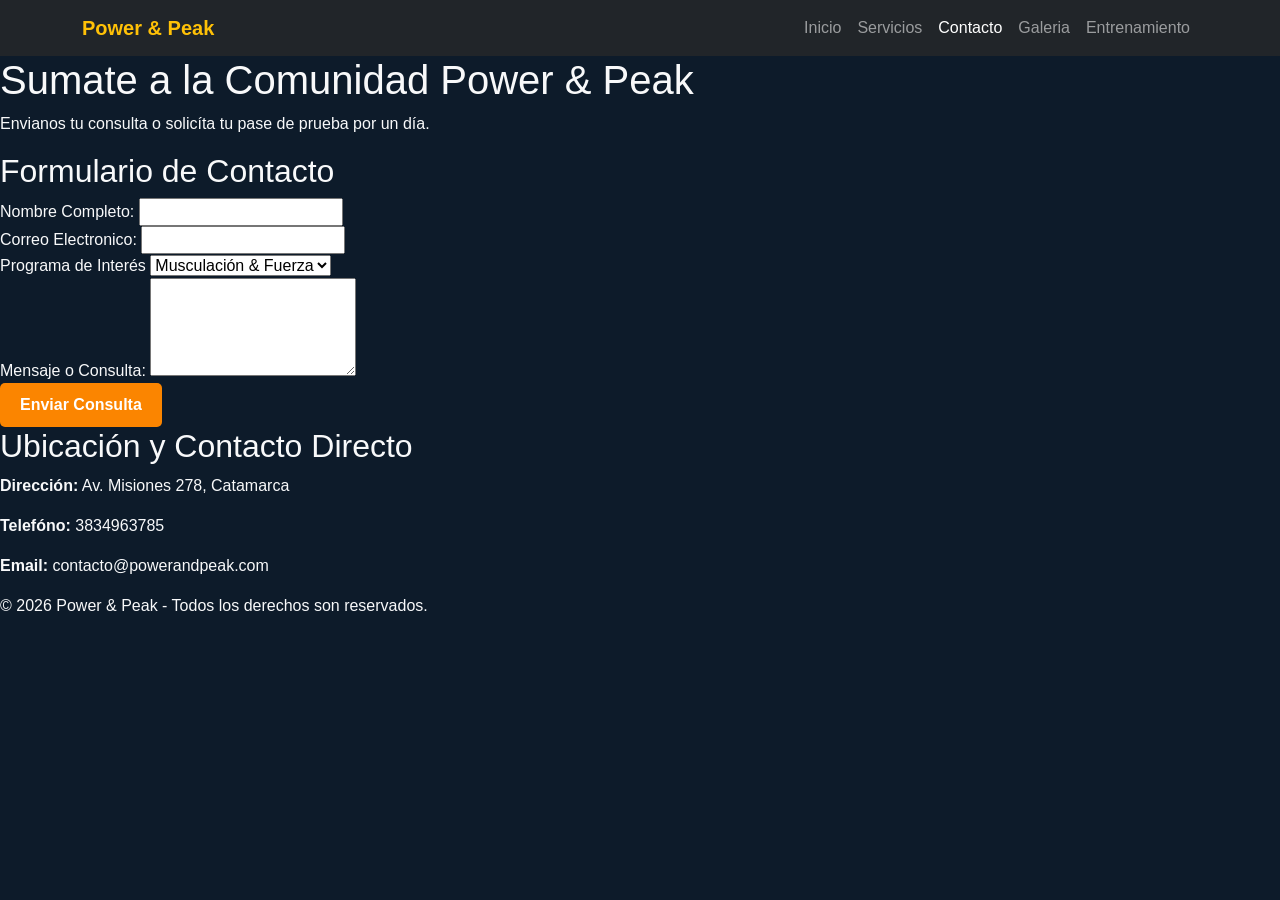
==== pages/contacto.html @ bb5da2a2 "Paso 3: integracion de CDN Bootstrap 5 y navbar responsive" ====
<!DOCTYPE html>
<html lang="es">

<head>
    <meta charset="UTF-8">
    <meta name="viewport" content="width=device-width, initial-scale=1.0">
    <title>Servicios y Programas | Power & Peak</title>
    <!-- Bootstrap 5 CSS -->
    <link href="https://cdn.jsdelivr.net/npm/bootstrap@5.3.8/dist/css/bootstrap.min.css" rel="stylesheet">
    <link rel="stylesheet" href="../css/style.css">
</head>

<body>

    <!-- NAV / NAVEGACIÓN -->
    <nav class="navbar navbar-expand-lg navbar-dark bg-dark sticky-top">
        <div class="container">
            <a class="navbar-brand fw-bold text-warning" href="../index.html">Power & Peak</a>
            <button class="navbar-toggler" type="button" data-bs-toggle="collapse" data-bs-target="#navbarNav">
                <span class="navbar-toggler-icon"></span>
            </button>
            <div class="collapse navbar-collapse" id="navbarNav">
                <ul class="navbar-nav ms-auto">
                    <li class="nav-item"><a class="nav-link" href="../index.html">Inicio</a></li>
                    <li class="nav-item"><a class="nav-link" href="/pages/servicios.html">Servicios</a></li>
                    <li class="nav-item"><a class="nav-link active" href="/pages/contacto.html">Contacto</a></li>
                    <li class="nav-item"><a class="nav-link" href="/pages/galeria.html">Galeria</a></li>
                    <li class="nav-item"><a class="nav-link" href="/pages/entrenamiento.html">Entrenamiento</a></li>
                </ul>
            </div>
        </div>
    </nav>

    <header>
        <h1>Sumate a la Comunidad Power & Peak</h1>
        <p>Envianos tu consulta o solicíta tu pase de prueba por un día.</p>
    </header>

    <main>
        <section>
            <h2>Formulario de Contacto</h2>

            <form action="#" method="POST">
                <div>
                    <label for="nombre">Nombre Completo:</label>
                    <input type="text" id="nombre" name="nombre" required>
                </div>

                <div>
                    <label for="email">Correo Electronico:</label>
                    <input type="email" id="email" name="email" required>
                </div>

                <div>
                    <label for="programa">Programa de Interés</label>
                    <select name="programa" id="progrma">
                        <option value="musculacion">Musculación & Fuerza</option>
                        <option value="crossfit">Crossfit & Funcional</option>
                        <option value="personalizado">Personalizado 1 a 1</option>
                    </select>
                </div>

                <div>
                    <label for="mensaje">Mensaje o Consulta:</label>
                    <textarea name="mensaje" id="mensaje" rows="4"></textarea>
                </div>

                <button class="btn-custom" type="submit">Enviar Consulta</button>
            </form>
        </section>

        <section>
            <h2>Ubicación y Contacto Directo</h2>
            <p><strong>Dirección:</strong> Av. Misiones 278, Catamarca</p>
            <p><strong>Telefóno:</strong> 3834963785</p>
            <p><strong>Email:</strong> contacto@powerandpeak.com</p>
        </section>
    </main>

    <!-- FOOTER / PIE DE PÁGINA -->
    <footer>
        <p>&copy; 2026 Power & Peak - Todos los derechos son reservados.</p>
    </footer>
    <script src="https://cdn.jsdelivr.net/npm/bootstrap@5.3.8/dist/js/bootstrap.bundle.min.js"></script>
</body>

</html>
---- css/style.css ----
.btn-custom {
  display: inline-block;
  padding: 10px 20px;
  background-color: #fb8500;
  color: #fff;
  text-decoration: none;
  border-radius: 5px;
  font-weight: bold;
  border: none;
  cursor: pointer;
  transition: background-color 0.3s ease;
}
.btn-custom:hover {
  background-color: rgb(255, 157.2151394422, 47);
  color: #fff;
}

.cards-container {
  display: flex;
  flex-wrap: wrap;
  gap: 20px;
  justify-content: center;
  margin-top: 20px;
}

.custom-card {
  flex: 1 1 300px;
  background-color: rgb(19.0272727273, 39.5181818182, 61.4727272727);
  border: 1px solid rgb(31.0818181818, 64.5545454545, 100.4181818182);
  border-radius: 8px;
  padding: 20px;
}
.custom-card h3 {
  color: #ffb703;
  margin-bottom: 10px;
}
.custom-card p {
  color: rgb(141.2181818182, 179.1454545455, 219.7818181818);
  line-height: 1.5;
}

* {
  margin: 0;
  padding: 0;
  box-sizing: border-box;
}

body {
  font-family: "Arial", sans-serif;
  background-color: #0d1b2a;
  color: #f8f9fa;
}/*# sourceMappingURL=style.css.map */
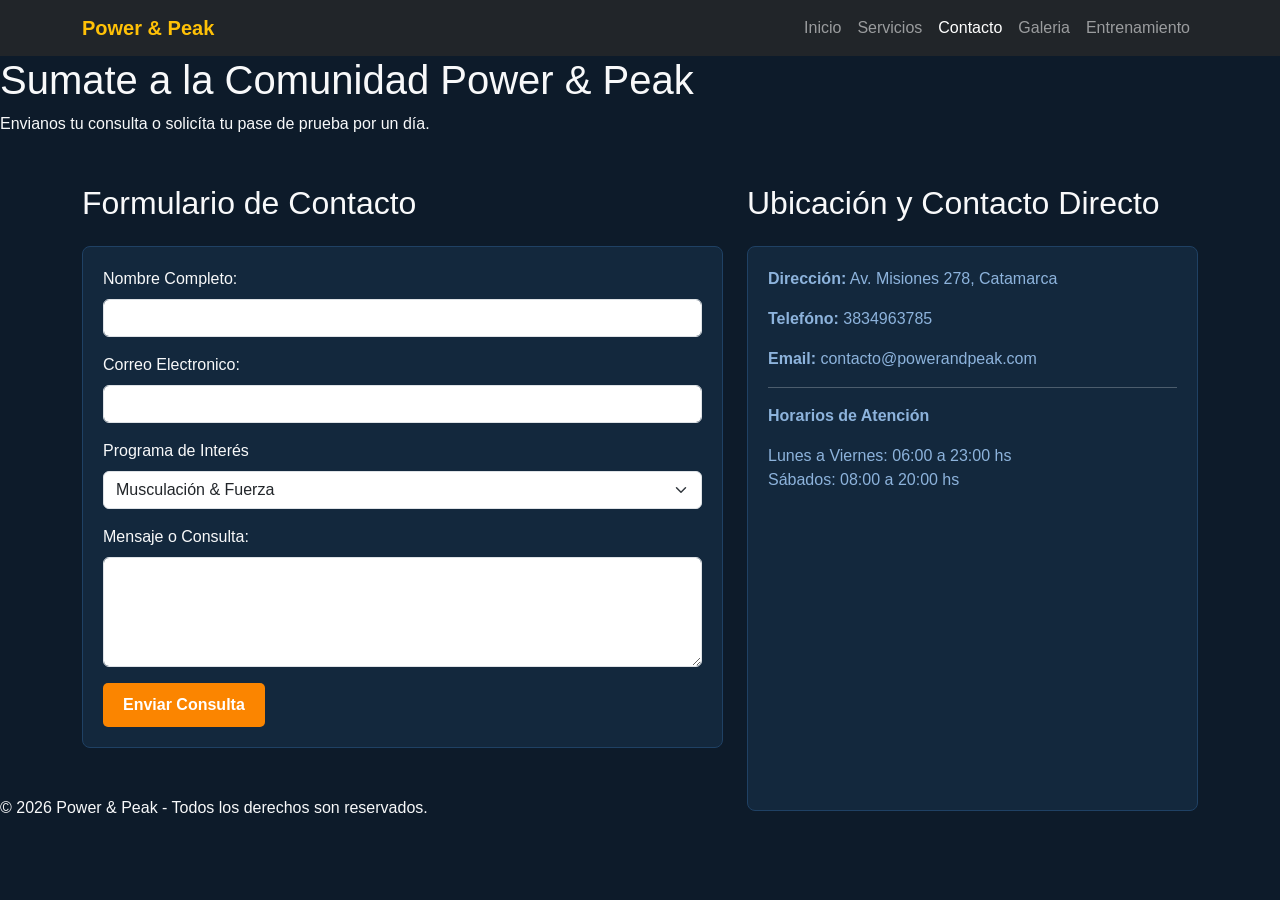
==== commit 23c98138: "Paso 3: integracion de CDN Bootstrap 5 y navbar responsive" ====
--- a/pages/contacto.html
+++ b/pages/contacto.html
@@ -22,10 +22,10 @@
             <div class="collapse navbar-collapse" id="navbarNav">
                 <ul class="navbar-nav ms-auto">
                     <li class="nav-item"><a class="nav-link" href="../index.html">Inicio</a></li>
-                    <li class="nav-item"><a class="nav-link" href="/pages/servicios.html">Servicios</a></li>
-                    <li class="nav-item"><a class="nav-link active" href="/pages/contacto.html">Contacto</a></li>
-                    <li class="nav-item"><a class="nav-link" href="/pages/galeria.html">Galeria</a></li>
-                    <li class="nav-item"><a class="nav-link" href="/pages/entrenamiento.html">Entrenamiento</a></li>
+                    <li class="nav-item"><a class="nav-link" href="servicios.html">Servicios</a></li>
+                    <li class="nav-item"><a class="nav-link active" href="contacto.html">Contacto</a></li>
+                    <li class="nav-item"><a class="nav-link" href="galeria.html">Galeria</a></li>
+                    <li class="nav-item"><a class="nav-link" href="entrenamiento.html">Entrenamiento</a></li>
                 </ul>
             </div>
         </div>
@@ -36,45 +36,53 @@
         <p>Envianos tu consulta o solicíta tu pase de prueba por un día.</p>
     </header>
 
-    <main>
-        <section>
-            <h2>Formulario de Contacto</h2>
+    <main class="container my-5">
+        <div class="row g-4">
+            <!-- COLUMNA IZQUIERDA: FORMULARIO -->
+            <section class="col-12 col-md-7">
+                <h2 class="mb-4">Formulario de Contacto</h2>
 
-            <form action="#" method="POST">
-                <div>
-                    <label for="nombre">Nombre Completo:</label>
-                    <input type="text" id="nombre" name="nombre" required>
+                <form action="#" method="POST" class="custom-card">
+                    <div class="mb-3">
+                        <label for="nombre" class="form-label">Nombre Completo:</label>
+                        <input type="text" id="nombre" name="nombre" class="form-control" required>
+                    </div>
+
+                    <div class="mb-3">
+                        <label for="email" class="form-label">Correo Electronico:</label>
+                        <input type="email" id="email" name="email" class="form-control" required>
+                    </div>
+
+                    <div class="mb-3">
+                        <label for="programa" class="form-label">Programa de Interés</label>
+                        <select name="programa" id="progrma" class="form-select">
+                            <option value="musculacion">Musculación & Fuerza</option>
+                            <option value="crossfit">Crossfit & Funcional</option>
+                            <option value="personalizado">Personalizado 1 a 1</option>
+                        </select>
+                    </div>
+
+                    <div class="mb-3">
+                        <label for="mensaje" class="form-label">Mensaje o Consulta:</label>
+                        <textarea name="mensaje" id="mensaje" rows="4" class="form-control"></textarea>
+                    </div>
+
+                    <button class="btn-custom" type="submit">Enviar Consulta</button>
+                </form>
+            </section>
+            <!-- COLUMNA DERECHA: UBICACION Y DATOS -->
+            <section class="col-12 col-md-5">
+                <h2 class="mb-4">Ubicación y Contacto Directo</h2>
+                <div class="custom-card h-100">
+                    <p><strong>Dirección:</strong> Av. Misiones 278, Catamarca</p>
+                    <p><strong>Telefóno:</strong> 3834963785</p>
+                    <p><strong>Email:</strong> contacto@powerandpeak.com</p>
+                    <hr>
+                    <p class="mt-3"><strong>Horarios de Atención</strong></p>
+                    <p>Lunes a Viernes: 06:00 a 23:00 hs<br>Sábados: 08:00 a 20:00 hs</p>
                 </div>
-
-                <div>
-                    <label for="email">Correo Electronico:</label>
-                    <input type="email" id="email" name="email" required>
-                </div>
-
-                <div>
-                    <label for="programa">Programa de Interés</label>
-                    <select name="programa" id="progrma">
-                        <option value="musculacion">Musculación & Fuerza</option>
-                        <option value="crossfit">Crossfit & Funcional</option>
-                        <option value="personalizado">Personalizado 1 a 1</option>
-                    </select>
-                </div>
-
-                <div>
-                    <label for="mensaje">Mensaje o Consulta:</label>
-                    <textarea name="mensaje" id="mensaje" rows="4"></textarea>
-                </div>
-
-                <button class="btn-custom" type="submit">Enviar Consulta</button>
-            </form>
-        </section>
-
-        <section>
-            <h2>Ubicación y Contacto Directo</h2>
-            <p><strong>Dirección:</strong> Av. Misiones 278, Catamarca</p>
-            <p><strong>Telefóno:</strong> 3834963785</p>
-            <p><strong>Email:</strong> contacto@powerandpeak.com</p>
-        </section>
+            </section>
+        </div>
     </main>
 
     <!-- FOOTER / PIE DE PÁGINA -->
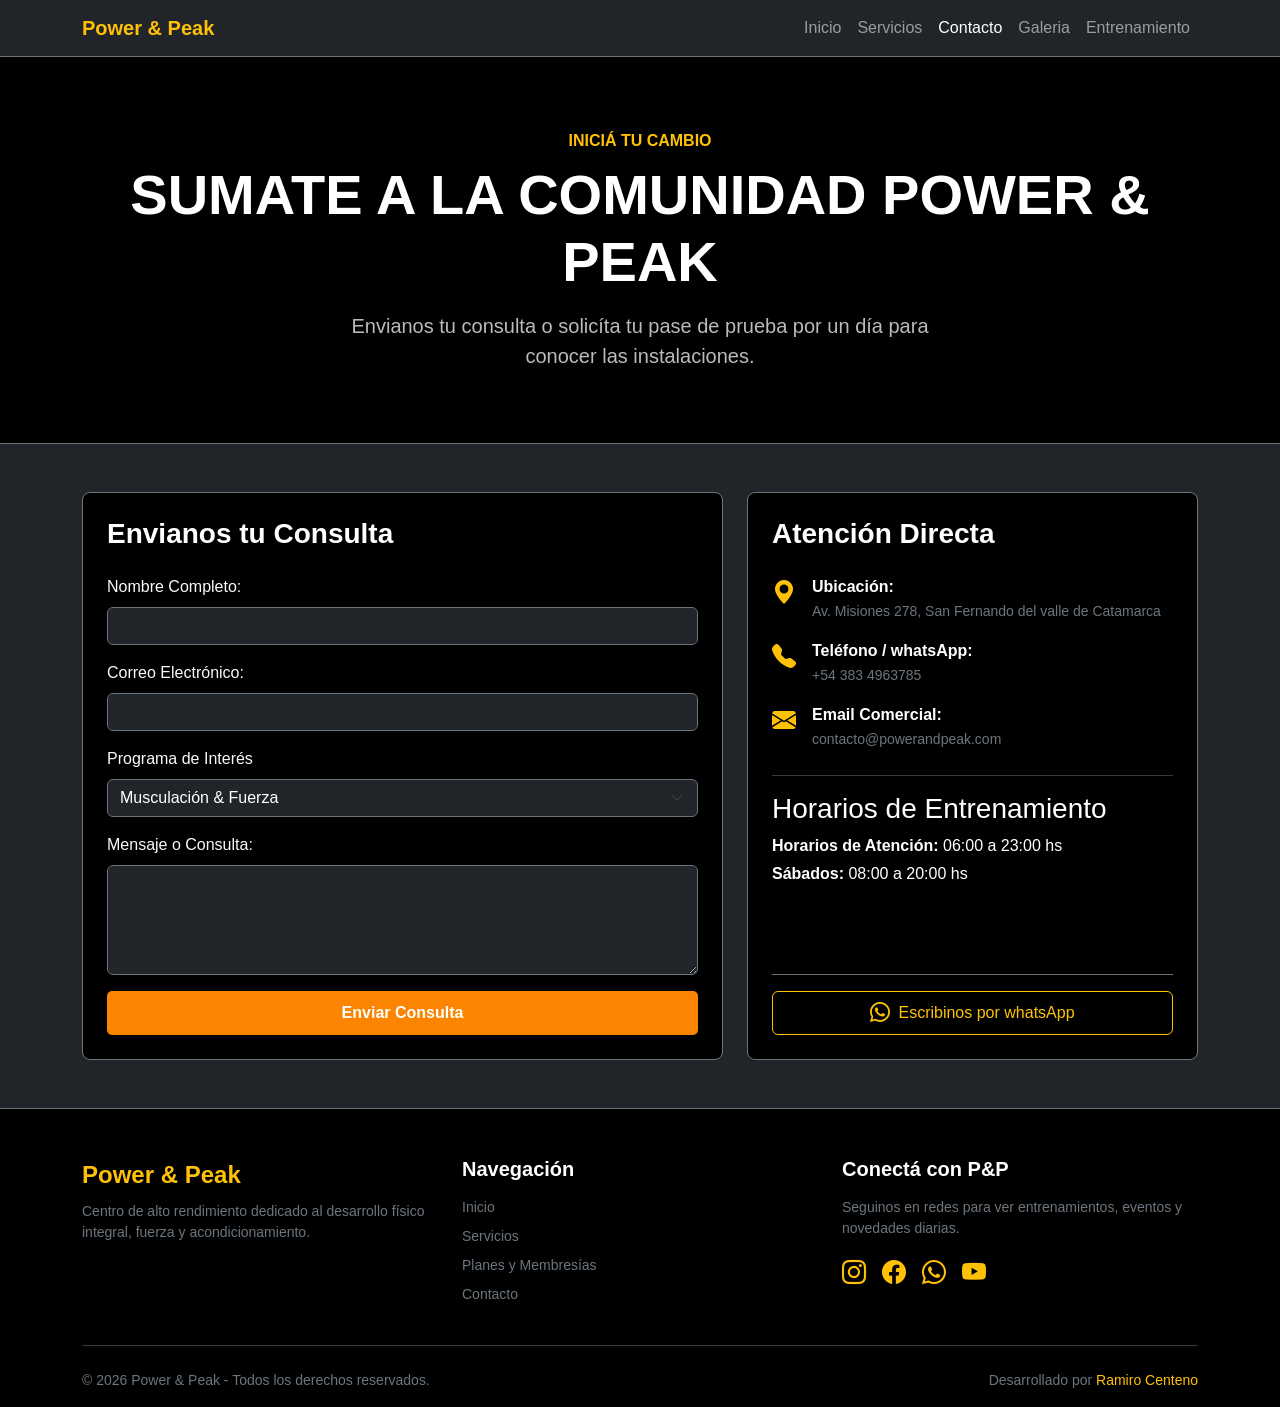
==== commit 2f9e3aaf: "Refactor contacto.html" ====
--- a/pages/contacto.html
+++ b/pages/contacto.html
@@ -4,16 +4,27 @@
 <head>
     <meta charset="UTF-8">
     <meta name="viewport" content="width=device-width, initial-scale=1.0">
-    <title>Servicios y Programas | Power & Peak</title>
+    <!-- Meta Etiquetas SEO -->
+    <title>Contacto y Ubicación | Power & Peak Gymnastics</title>
+    <meta name="description"
+        content="Ponete en contacto con el equipo de Power & Peak en Catamarca. Agenda tu clase de pruba gratis o consulta por pases y horarios.">
+    <meta name="keywords"
+        content="contacto gimnasio, ubicación power and peak, gimnasio catamarca, pase de prueba, consulta membresias.">
+    <meta name="author" content="Ramiro Centeno">
     <!-- Bootstrap 5 CSS -->
     <link href="https://cdn.jsdelivr.net/npm/bootstrap@5.3.8/dist/css/bootstrap.min.css" rel="stylesheet">
+    <!-- Bootstrap Icons CDN -->
+    <link rel="stylesheet" href="https://cdn.jsdelivr.net/npm/bootstrap-icons@1.11.3/font/bootstrap-icons.min.css">
+    <!-- ESTILOS PROPIOS SCSS/CSS -->
     <link rel="stylesheet" href="../css/style.css">
+    <!-- AOS CSS CDN -->
+    <link href="https://unpkg.com/aos@2.3.1/dist/aos.css" rel="stylesheet">
 </head>
 
-<body>
+<body class="bg-dark text-white">
 
     <!-- NAV / NAVEGACIÓN -->
-    <nav class="navbar navbar-expand-lg navbar-dark bg-dark sticky-top">
+    <nav class="navbar navbar-expand-lg navbar-dark bg-dark sticky-top border-bottom border-secondary">
         <div class="container">
             <a class="navbar-brand fw-bold text-warning" href="../index.html">Power & Peak</a>
             <button class="navbar-toggler" type="button" data-bs-toggle="collapse" data-bs-target="#navbarNav">
@@ -30,66 +41,181 @@
             </div>
         </div>
     </nav>
-
-    <header>
-        <h1>Sumate a la Comunidad Power & Peak</h1>
-        <p>Envianos tu consulta o solicíta tu pase de prueba por un día.</p>
+    <!-- HEADER / HERO DE CONTACTO -->
+    <header class="py-5 bg-black text-center border-bottom border-secondary">
+        <div class="container my-4" data-aos="zoom-in">
+            <span class="text-warning text text-uppercase fw-bold tracking-wide">Iniciá tu Cambio</span>
+            <h1 class="display-4 fw-bold text-uppercase mt-2 mb-3">Sumate a la Comunidad Power & Peak</h1>
+            <p class="lead mb-0 mx-auto text-light opacity-75" style="max-width: 650px;">Envianos tu consulta o solicíta
+                tu pase de prueba por un día para conocer las instalaciones.</p>
+        </div>
     </header>
 
+    <!-- MAIN CONTENIDO PRINCIPAL  -->
     <main class="container my-5">
         <div class="row g-4">
-            <!-- COLUMNA IZQUIERDA: FORMULARIO -->
-            <section class="col-12 col-md-7">
-                <h2 class="mb-4">Formulario de Contacto</h2>
-
-                <form action="#" method="POST" class="custom-card">
-                    <div class="mb-3">
-                        <label for="nombre" class="form-label">Nombre Completo:</label>
-                        <input type="text" id="nombre" name="nombre" class="form-control" required>
+
+            <!-- COLUMNA IZQUIERDA: FORMULARIO DE CONTACTO -->
+            <section class="col-12 col-md-7" data-aos="fade-right">
+                <div class="p-4 rounded-3 bg-black border border-secondary h-100">
+                    <h2 class="h3 fw-bold text-white mb-4">Envianos tu Consulta</h2>
+
+                    <form action="#" method="POST">
+                        <div class="mb-3">
+                            <label for="nombre" class="form-label text-light">Nombre Completo:</label>
+                            <input type="text" id="nombre" name="nombre"
+                                class="form-control bg-dark text-white border-secondary"
+                                placeholder="Ej: Ramiro Centeno" required>
+                        </div>
+
+                        <div class="mb-3">
+                            <label for="email" class="form-label text-light">Correo Electrónico:</label>
+                            <input type="email" id="email" name="email"
+                                class="form-control bg-dark text-white border-secondary"
+                                placeholder="ejemplo@correo.com" required>
+                        </div>
+
+                        <div class="mb-3">
+                            <label for="programa" class="form-label text-light">Programa de Interés</label>
+                            <select name="programa" id="progrma"
+                                class="form-select bg-dark text-white border-secondary">
+                                <option value="musculacion">Musculación & Fuerza</option>
+                                <option value="crossfit">Crossfit & Funcional</option>
+                                <option value="personalizado">Personalizado 1 a 1</option>
+                                <option value="recovery">Cardio & Recovery</option>
+                            </select>
+                        </div>
+
+                        <div class="mb-3">
+                            <label for="mensaje" class="form-label text-light">Mensaje o Consulta:</label>
+                            <textarea name="mensaje" id="mensaje" rows="4"
+                                class="form-control bg-dark text-white border-secondary"
+                                placeholder="¿En que horario te gustaria entrenar o que objetivos tenes?"></textarea>
+                        </div>
+
+                        <button class="btn-custom w-100 text-center" type="submit">Enviar Consulta</button>
+                    </form>
+                </div>
+            </section>
+            <!-- COLUMNA DERECHA: UBICACION Y CONTACTO DIRECTO -->
+            <section class="col-12 col-lg-5" data-aos="fade-left">
+                <div
+                    class="p-4 rounded-3 bg-black border border-secondary h-100 d-flex flex-column justify-content-between">
+                    <div>
+                        <h2 class="h3 fw-bold text-white mb-4">Atención Directa</h2>
+
+                        <div class="d-flex align-items-start mb-3">
+                            <i class="bi bi-geo-alt-fill text-warning fs-4 me-3"></i>
+                            <div>
+                                <strong class="d-block text-white">Ubicación:</strong>
+                                <span class="text-secondary small">Av. Misiones 278, San Fernando del valle de
+                                    Catamarca</span>
+                            </div>
+                        </div>
+
+                        <div class="d-flex align-items-start mb-3">
+                            <i class="bi bi-telephone-fill text-warning fs-4 me-3"></i>
+                            <div>
+                                <strong class="d-block text-white">Teléfono / whatsApp:</strong>
+                                <span class="text-secondary small">+54 383 4963785</span>
+                            </div>
+                        </div>
+
+                        <div class="d-flex align-items-start mb-4">
+                            <i class="bi bi-envelope-fill text-warning fs-4 me-3"></i>
+                            <div>
+                                <strong class="d-block text-white">Email Comercial:</strong>
+                                <span class="text-secondary small">contacto@powerandpeak.com</span>
+                            </div>
+                        </div>
+
+                        <hr class="border-secondary opacity-50">
+
+                        <h3>Horarios de Entrenamiento</h3>
+                        <div>
+                            <i></i>
+                            <div>
+                                <p class="mb-1"><strong class="text-white">Horarios de Atención:</strong> 06:00 a 23:00
+                                    hs</p>
+                                <p class="mb-0"><strong class="text-white">Sábados:</strong> 08:00 a 20:00 hs</p>
+                            </div>
+                        </div>
+
                     </div>
 
-                    <div class="mb-3">
-                        <label for="email" class="form-label">Correo Electronico:</label>
-                        <input type="email" id="email" name="email" class="form-control" required>
+                    <!-- BOTON WHATSAPP DIRECTO -->
+                    <div class="mt-4 pt-3 border-top border-secondary">
+                        <a href="https://wa.me/543834963785" target="_blank"
+                            class="btn btn-outline-warning w-100 d-flex align-items-center justify-content-center gap-2"><i
+                                class="bi bi-whatsapp fs-5"></i>Escribinos por whatsApp</a>
+
                     </div>
-
-                    <div class="mb-3">
-                        <label for="programa" class="form-label">Programa de Interés</label>
-                        <select name="programa" id="progrma" class="form-select">
-                            <option value="musculacion">Musculación & Fuerza</option>
-                            <option value="crossfit">Crossfit & Funcional</option>
-                            <option value="personalizado">Personalizado 1 a 1</option>
-                        </select>
+                </div>
+            </section>
+        </div>
+    </main>
+
+    <!-- FOOTER / PIE DE PÁGINA -->
+    <footer class="bg-black text-white pt-5 pb-3 border-top border-secondary">
+        <div class="container">
+            <div class="row g-4 mb-4">
+                
+                <!-- Columna 1: Marca -->
+                <div class="col-12 col-md-4">
+                    <a class="navbar-brand fw-bold text-warning fs-4 d-block mb-2" href="../index.html">Power & Peak</a>
+                    <p class="small text-secondary">
+                        Centro de alto rendimiento dedicado al desarrollo físico integral, fuerza y acondicionamiento.
+                    </p>
+                </div>
+
+                <!-- Columna 2: Navegación Rápida -->
+                <div class="col-12 col-md-4">
+                    <h5 class="text-white fw-semibold mb-3">Navegación</h5>
+                    <ul class="list-unstyled small">
+                        <li class="mb-2"><a href="../index.html" class="text-secondary text-decoration-none hover-warning">Inicio</a></li>
+                        <li class="mb-2"><a href="servicios.html" class="text-secondary text-decoration-none hover-warning">Servicios</a></li>
+                        <li class="mb-2"><a href="entrenamiento.html" class="text-secondary text-decoration-none hover-warning">Planes y Membresías</a></li>
+                        <li class="mb-2"><a href="contacto.html" class="text-secondary text-decoration-none hover-warning">Contacto</a></li>
+                    </ul>
+                </div>
+
+                <!-- Columna 3: Redes Sociales -->
+                <div class="col-12 col-md-4">
+                    <h5 class="text-white fw-semibold mb-3">Conectá con P&P</h5>
+                    <p class="small text-secondary mb-3">Seguinos en redes para ver entrenamientos, eventos y novedades diarias.</p>
+                    <div class="d-flex gap-3">
+                        <a href="https://instagram.com" target="_blank" class="text-warning fs-4" aria-label="Instagram"><i class="bi bi-instagram"></i></a>
+                        <a href="https://facebook.com" target="_blank" class="text-warning fs-4" aria-label="Facebook"><i class="bi bi-facebook"></i></a>
+                        <a href="https://whatsapp.com" target="_blank" class="text-warning fs-4" aria-label="WhatsApp"><i class="bi bi-whatsapp"></i></a>
+                        <a href="https://youtube.com" target="_blank" class="text-warning fs-4" aria-label="YouTube"><i class="bi bi-youtube"></i></a>
                     </div>
-
-                    <div class="mb-3">
-                        <label for="mensaje" class="form-label">Mensaje o Consulta:</label>
-                        <textarea name="mensaje" id="mensaje" rows="4" class="form-control"></textarea>
-                    </div>
-
-                    <button class="btn-custom" type="submit">Enviar Consulta</button>
-                </form>
-            </section>
-            <!-- COLUMNA DERECHA: UBICACION Y DATOS -->
-            <section class="col-12 col-md-5">
-                <h2 class="mb-4">Ubicación y Contacto Directo</h2>
-                <div class="custom-card h-100">
-                    <p><strong>Dirección:</strong> Av. Misiones 278, Catamarca</p>
-                    <p><strong>Telefóno:</strong> 3834963785</p>
-                    <p><strong>Email:</strong> contacto@powerandpeak.com</p>
-                    <hr>
-                    <p class="mt-3"><strong>Horarios de Atención</strong></p>
-                    <p>Lunes a Viernes: 06:00 a 23:00 hs<br>Sábados: 08:00 a 20:00 hs</p>
-                </div>
-            </section>
-        </div>
-    </main>
-
-    <!-- FOOTER / PIE DE PÁGINA -->
-    <footer>
-        <p>&copy; 2026 Power & Peak - Todos los derechos son reservados.</p>
+                </div>
+
+            </div>
+
+            <hr class="border-secondary opacity-50">
+
+            <!-- Copyright -->
+            <div class="row align-items-center small text-secondary pt-2">
+                <div class="col-md-6 text-center text-md-start">
+                    &copy; 2026 Power & Peak - Todos los derechos reservados.
+                </div>
+                <div class="col-md-6 text-center text-md-end mt-2 mt-md-0">
+                    Desarrollado por <span class="text-warning">Ramiro Centeno</span>
+                </div>
+            </div>
+        </div>
     </footer>
     <script src="https://cdn.jsdelivr.net/npm/bootstrap@5.3.8/dist/js/bootstrap.bundle.min.js"></script>
+    <!-- AOS JS CDN -->
+    <script src="https://unpkg.com/aos@2.3.1/dist/aos.js"></script>
+    <!-- Scrip para inicializar animaciones -->
+    <script>
+        AOS.init({
+            duration: 800,  // Duracion de la animacion en milisegundos (0.8s)
+            once: true  // Para que la animacion ocurra una sola vez al bajar
+        });
+    </script>
 </body>
 
 </html>
--- a/css/style.css
+++ b/css/style.css
@@ -1,3 +1,4 @@
+@charset "UTF-8";
 .btn-custom {
   display: inline-block;
   padding: 10px 20px;
@@ -39,6 +40,26 @@
   line-height: 1.5;
 }
 
+/* Estilos para la sección Hero */
+.hero-section {
+  position: relative;
+  min-height: 75vh;
+  padding: 80px 20px;
+  background: linear-gradient(135deg, rgba(15, 23, 42, 0.9), rgba(30, 41, 59, 0.85)), url(../img/img-hero.jpg) center/cover no-repeat;
+  border-bottom: 3px solid #ffb703;
+}
+.hero-section .hero-content {
+  max-width: 800px;
+}
+.hero-section .hero-content h1 {
+  letter-spacing: 1px;
+  text-shadow: 2px 2px 10px rgba(0, 0, 0, 0.7);
+}
+.hero-section .hero-content .style-hero-text {
+  color: #e2e8f0;
+  font-size: 1.25rem;
+}
+
 * {
   margin: 0;
   padding: 0;
